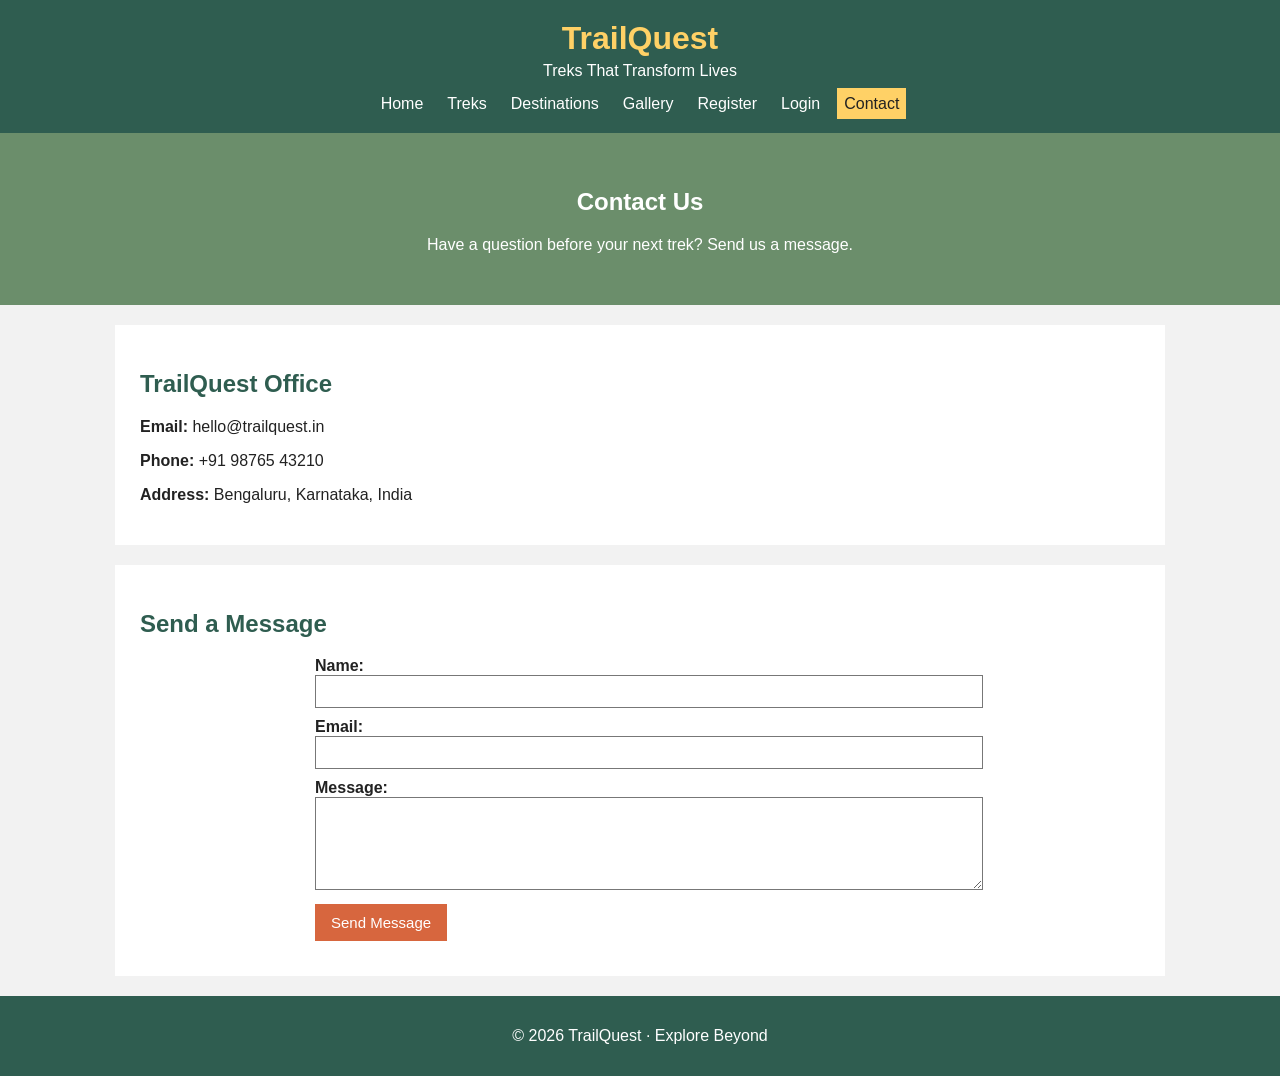
==== contact.html @ 8580e5b6 "Add files via upload" ====
<!DOCTYPE html>
<html lang="en">
<head><meta charset="UTF-8"><meta name="viewport" content="width=device-width, initial-scale=1.0"><title>TrailQuest - Contact</title><link rel="stylesheet" href="style.css"></head>
<body>
    <header><h1>TrailQuest</h1><p>Treks That Transform Lives</p><nav><a href="index.html">Home</a><a href="treks.html">Treks</a><a href="destinations.html">Destinations</a><a href="gallery.html">Gallery</a><a href="trekregister.html">Register</a><a href="login.html">Login</a><a class="active" href="contact.html">Contact</a></nav></header>
    <main>
        <section class="page-title"><h2>Contact Us</h2><p>Have a question before your next trek? Send us a message.</p></section>
        <section class="section">
            <h2>TrailQuest Office</h2>
            <p><strong>Email:</strong> hello@trailquest.in</p>
            <p><strong>Phone:</strong> +91 98765 43210</p>
            <p><strong>Address:</strong> Bengaluru, Karnataka, India</p>
        </section>
        <section class="section">
            <h2>Send a Message</h2>
            <form>
                <label for="contactName">Name:</label><input id="contactName" type="text" required>
                <label for="contactEmail">Email:</label><input id="contactEmail" type="email" required>
                <label for="message">Message:</label><textarea id="message" rows="5" required></textarea>
                <button class="button" type="submit">Send Message</button>
            </form>
        </section>
    </main>
    <footer><p>© 2026 TrailQuest · Explore Beyond</p></footer>
</body>
</html>
---- style.css ----
/* This stylesheet is used by every TrailQuest page. */

body {
    margin: 0;
    background-color: #f2f2f2;
    color: #222222;
    font-family: Arial, sans-serif;
}

header {
    padding: 20px;
    background-color: #2f5d50;
    color: white;
    text-align: center;
}

header h1 {
    margin: 0;
    color: #ffd166;
}

header p {
    margin: 5px 0 15px;
}

nav a {
    margin: 5px;
    padding: 7px;
    color: white;
    text-decoration: none;
}

nav a:hover,
nav .active {
    background-color: #ffd166;
    color: #222222;
}

.hero {
    padding: 90px 20px;
    background-color: #6b8e6b;
    color: white;
    text-align: center;
}

.hero h2 {
    font-size: 36px;
}

.section {
    margin: 20px auto;
    padding: 25px;
    max-width: 1000px;
    background-color: white;
}

.section h2,
.section h3 {
    color: #2f5d50;
}

.light-section {
    background-color: #fff4d6;
}

.card {
    display: inline-block;
    width: 28%;
    min-width: 200px;
    margin: 10px;
    padding: 15px;
    vertical-align: top;
    border: 1px solid #aaaaaa;
    text-align: left;
}

.button {
    display: inline-block;
    margin: 10px 0;
    padding: 10px 16px;
    border: none;
    background-color: #d7663e;
    color: white;
    cursor: pointer;
    font-size: 15px;
    text-decoration: none;
}

.button:hover {
    background-color: #b94f2d;
}

.center {
    text-align: center;
}

.page-title {
    padding: 35px 20px;
    background-color: #6b8e6b;
    color: white;
    text-align: center;
}

table {
    width: 100%;
    border-collapse: collapse;
}

th,
td {
    padding: 12px;
    border: 1px solid #777777;
    text-align: left;
}

th {
    background-color: #2f5d50;
    color: white;
}

.gallery-image {
    width: 45%;
    margin: 2%;
    border: 3px solid #2f5d50;
}

.personal-photo,
.trek-video {
    width: 80%;
    max-width: 700px;
    border: 2px solid #2f5d50;
}

form {
    max-width: 650px;
    margin: auto;
}

fieldset {
    margin-bottom: 15px;
    border: 1px solid #777777;
}

legend {
    color: #2f5d50;
    font-weight: bold;
}

label {
    display: block;
    margin-top: 10px;
    font-weight: bold;
}

input,
select,
textarea {
    width: 100%;
    padding: 8px;
    border: 1px solid #777777;
}

.choice {
    display: inline;
    margin-right: 15px;
    font-weight: normal;
}

.choice input {
    width: auto;
}

iframe {
    width: 100%;
    height: 300px;
    border: 0;
}

#tip,
#loginMessage {
    color: #b94f2d;
    font-weight: bold;
}

footer {
    padding: 15px;
    background-color: #2f5d50;
    color: white;
    text-align: center;
}

@media (max-width: 600px) {
    .card { width: 90%; }
    .gallery-image { width: 90%; }
    .personal-photo, .trek-video { width: 90%; }
    .hero h2 { font-size: 28px; }
}
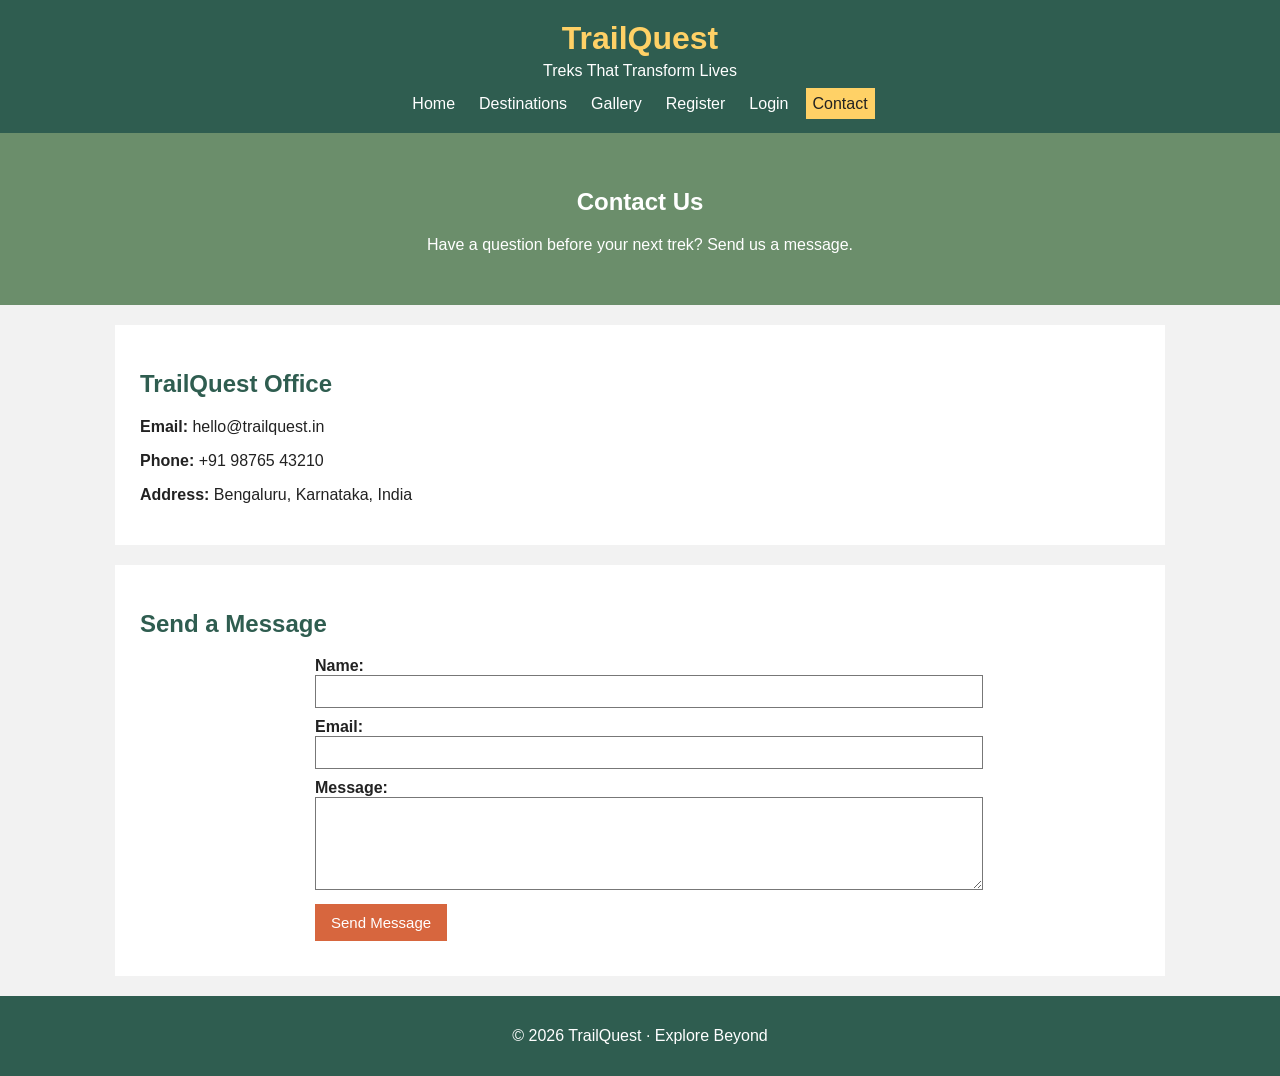
==== commit 6325e9bd: "Fix contact form input ID for name field" ====
--- a/contact.html
+++ b/contact.html
@@ -2,7 +2,7 @@
 <html lang="en">
 <head><meta charset="UTF-8"><meta name="viewport" content="width=device-width, initial-scale=1.0"><title>TrailQuest - Contact</title><link rel="stylesheet" href="style.css"></head>
 <body>
-    <header><h1>TrailQuest</h1><p>Treks That Transform Lives</p><nav><a href="index.html">Home</a><a href="treks.html">Treks</a><a href="destinations.html">Destinations</a><a href="gallery.html">Gallery</a><a href="trekregister.html">Register</a><a href="login.html">Login</a><a class="active" href="contact.html">Contact</a></nav></header>
+    <header><h1>TrailQuest</h1><p>Treks That Transform Lives</p><nav><a href="index.html">Home</a><a href="destinations.html">Destinations</a><a href="gallery.html">Gallery</a><a href="trekregister.html">Register</a><a href="login.html">Login</a><a class="active" href="contact.html">Contact</a></nav></header>
     <main>
         <section class="page-title"><h2>Contact Us</h2><p>Have a question before your next trek? Send us a message.</p></section>
         <section class="section">
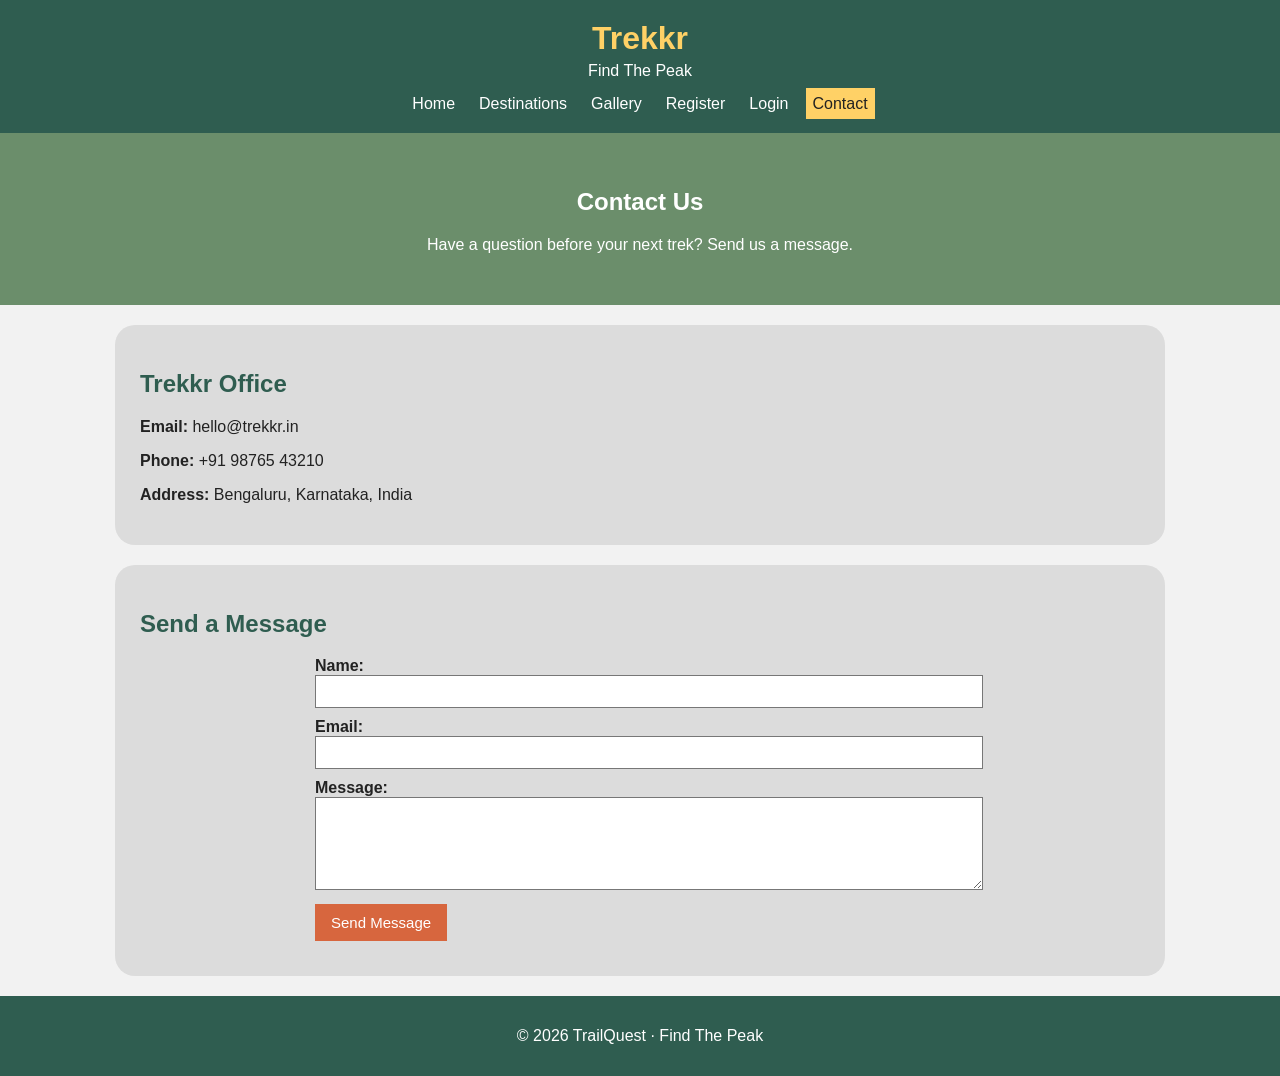
==== commit 50a0aee6: "Rename TrailQuest to Trekkr in contact.html" ====
--- a/contact.html
+++ b/contact.html
@@ -1,13 +1,13 @@
 <!DOCTYPE html>
 <html lang="en">
-<head><meta charset="UTF-8"><meta name="viewport" content="width=device-width, initial-scale=1.0"><title>TrailQuest - Contact</title><link rel="stylesheet" href="style.css"></head>
+<head><meta charset="UTF-8"><meta name="viewport" content="width=device-width, initial-scale=1.0"><title>Trekkr - Contact</title><link rel="stylesheet" href="style.css"></head>
 <body>
-    <header><h1>TrailQuest</h1><p>Treks That Transform Lives</p><nav><a href="index.html">Home</a><a href="destinations.html">Destinations</a><a href="gallery.html">Gallery</a><a href="trekregister.html">Register</a><a href="login.html">Login</a><a class="active" href="contact.html">Contact</a></nav></header>
+    <header><h1>Trekkr</h1><p>Find The Peak</p><nav><a href="index.html">Home</a><a href="destinations.html">Destinations</a><a href="gallery.html">Gallery</a><a href="trekregister.html">Register</a><a href="login.html">Login</a><a class="active" href="contact.html">Contact</a></nav></header>
     <main>
         <section class="page-title"><h2>Contact Us</h2><p>Have a question before your next trek? Send us a message.</p></section>
         <section class="section">
-            <h2>TrailQuest Office</h2>
-            <p><strong>Email:</strong> hello@trailquest.in</p>
+            <h2>Trekkr Office</h2>
+            <p><strong>Email:</strong> hello@trekkr.in</p>
             <p><strong>Phone:</strong> +91 98765 43210</p>
             <p><strong>Address:</strong> Bengaluru, Karnataka, India</p>
         </section>
@@ -21,6 +21,6 @@
             </form>
         </section>
     </main>
-    <footer><p>© 2026 TrailQuest · Explore Beyond</p></footer>
+    <footer><p>© 2026 TrailQuest · Find The Peak</p></footer>
 </body>
 </html>
--- a/style.css
+++ b/style.css
@@ -41,6 +41,7 @@
     background-color: #6b8e6b;
     color: white;
     text-align: center;
+    
 }
 
 .hero h2 {
@@ -51,7 +52,9 @@
     margin: 20px auto;
     padding: 25px;
     max-width: 1000px;
-    background-color: white;
+    background-color: gainsboro;
+    border-radius:20px;
+    
 }
 
 .section h2,
@@ -60,19 +63,23 @@
 }
 
 .light-section {
-    background-color: #fff4d6;
-}
-
-.card {
+    color:white;
+}
+
+.card{
     display: inline-block;
-    width: 28%;
-    min-width: 200px;
-    margin: 10px;
-    padding: 15px;
-    vertical-align: top;
-    border: 1px solid #aaaaaa;
-    text-align: left;
-}
+     background: transparent;    /* Removes the background color */
+  border: .5px solid black;               /* Removes the border line */
+  box-shadow: none;           /* Removes any shadow if present */
+  padding: 15px;
+  text-align: center;
+
+}
+
+.card:hover{
+    background-color: lightgray;
+}
+
 
 .button {
     display: inline-block;
@@ -195,3 +202,15 @@
     .personal-photo, .trek-video { width: 90%; }
     .hero h2 { font-size: 28px; }
 }
+.box {
+  align-items: center;          /* Centers content vertically */
+  width: 300px;                  /* Sets the box width */
+  padding: 20px;                 /* Space inside the box */
+  border: 1px solid #ccc;        /* Outline border */
+  border-radius: 8px;            /* Rounded corners */
+  background-color: #f9f9f9;     /* Light background color */
+  box-shadow: 0 4px 8px rgba(0,0,0,0.1); /* Subtle shadow for depth */
+  margin-left:auto;                 /* Centers the box horizontally */
+  margin-right:auto;
+  
+}
